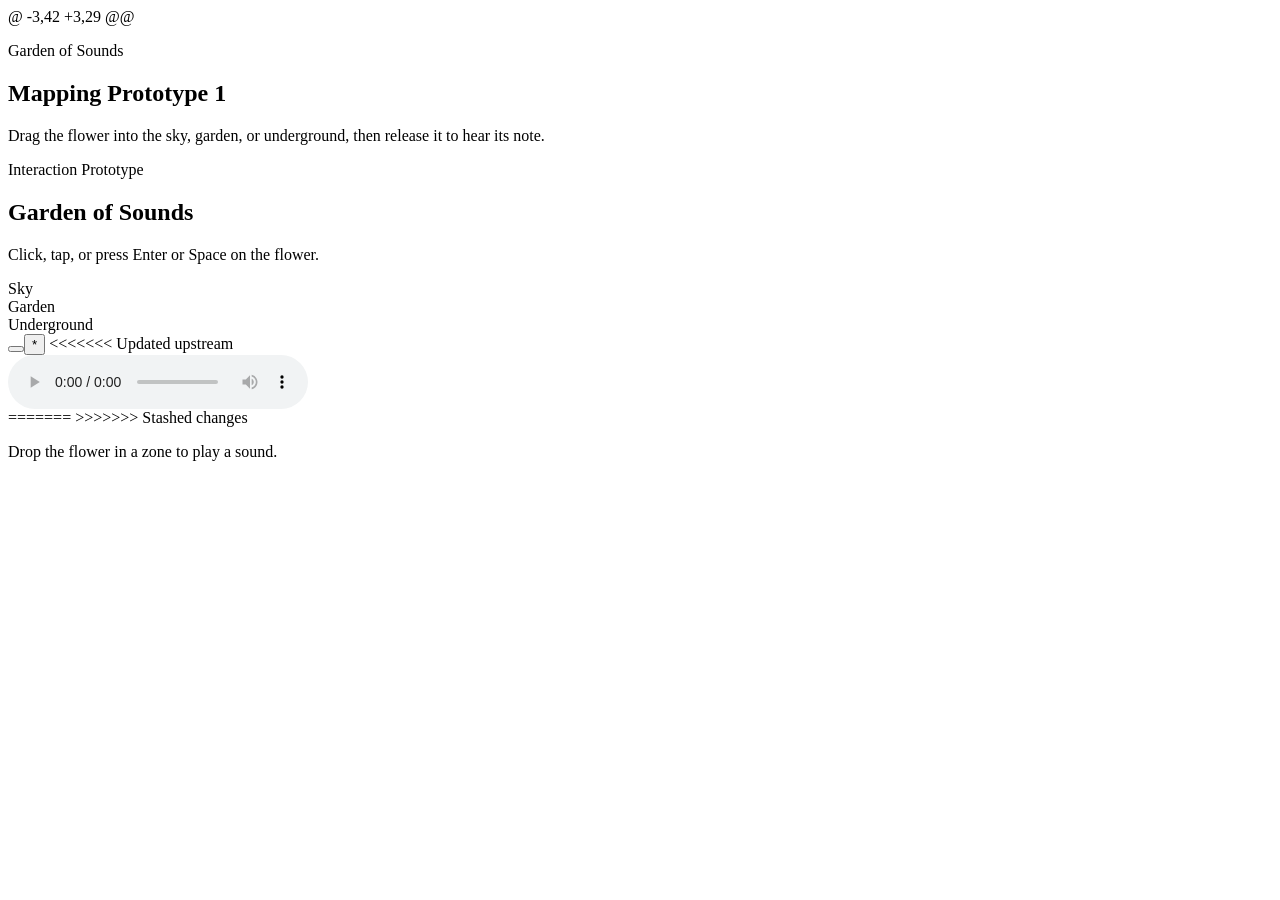
==== index1.html @ ed561bd3 "Create index1.html for Garden of Sounds prototype Added a new HTML structure for the 'Garden of Soun" ====
@ -3,42 +3,29 @@
<head>
    <meta charset="UTF-8">
    <meta name="viewport" content="width=device-width, initial-scale=1.0">
    <title>Garden of Sounds</title>

    <title>Garden of Sounds - Mapping Prototype 1</title>
    <link rel="stylesheet" href="reset.css">
    <link rel="stylesheet" href="style.css">
    <script src="main.js" defer></script>
    <script src="script.js" defer></script>
</head>
<body>
    <main class="garden-app">
        <section class="garden-canvas" aria-labelledby="prototype-title">
            <div class="sky-glow" aria-hidden="true"></div>
            <div class="garden-ground" aria-hidden="true"></div>
    <main class="prototype">
        <header class="intro">
            <p class="label">Garden of Sounds</p>
            <h1>Mapping Prototype 1</h1>
            <p>Drag the flower into the sky, garden, or underground, then release it to hear its note.</p>
        </header>

            <header class="prototype-copy">
                <p class="eyebrow">Interaction Prototype</p>
                <h1 id="prototype-title">Garden of Sounds</h1>
                <p class="instructions">Click, tap, or press Enter or Space on the flower.</p>
            </header>
        <section id="sound-canvas" class="sound-canvas" aria-label="Three-zone garden sound canvas">
            <div class="zone zone--sky" data-zone="sky" aria-hidden="true"><span>Sky</span></div>
            <div class="zone zone--garden" data-zone="garden" aria-hidden="true"><span>Garden</span></div>
            <div class="zone zone--underground" data-zone="underground" aria-hidden="true"><span>Underground</span></div>

            <button
                id="flower-button"
                class="flower-button"
                type="button"
                aria-describedby="note-status"
                aria-label="Play the next flower note"
            >
                <span class="flower-button__stem" aria-hidden="true"></span>
                <span class="flower-button__leaf flower-button__leaf--left" aria-hidden="true"></span>
                <span class="flower-button__leaf flower-button__leaf--right" aria-hidden="true"></span>
                <span class="flower-button__bloom" aria-hidden="true">
                    <span class="flower-button__petal flower-button__petal--top"></span>
                    <span class="flower-button__petal flower-button__petal--right"></span>
                    <span class="flower-button__petal flower-button__petal--bottom"></span>
                    <span class="flower-button__petal flower-button__petal--left"></span>
                    <span class="flower-button__center"></span>
                </span>
            <!-- A button gives the draggable object a meaningful accessible name. -->
            <button id="draggable-flower" class="draggable-flower" type="button" aria-label="Draggable flower">
                <span aria-hidden="true">*</span>
            </button>
<<<<<<< Updated upstream
            <section class="track-controls" aria-label="Audio track controls">
                <audio id="audio-track" controls preload="metadata">
                    <source src="./asset/audio/p-hase_Leapt.mp3" type="audio/mpeg">
@ -54,7 +41,13 @@
                    alt="painting of flowwers in a vase" id="flower-painting" data-note="a3">
                </div>
            </section>
=======
>>>>>>> Stashed changes
        </section>

        <p id="sound-status" class="sound-status" role="status" aria-live="polite">
            Drop the flower in a zone to play a sound.
        </p>
    </main>
</body>
</html>
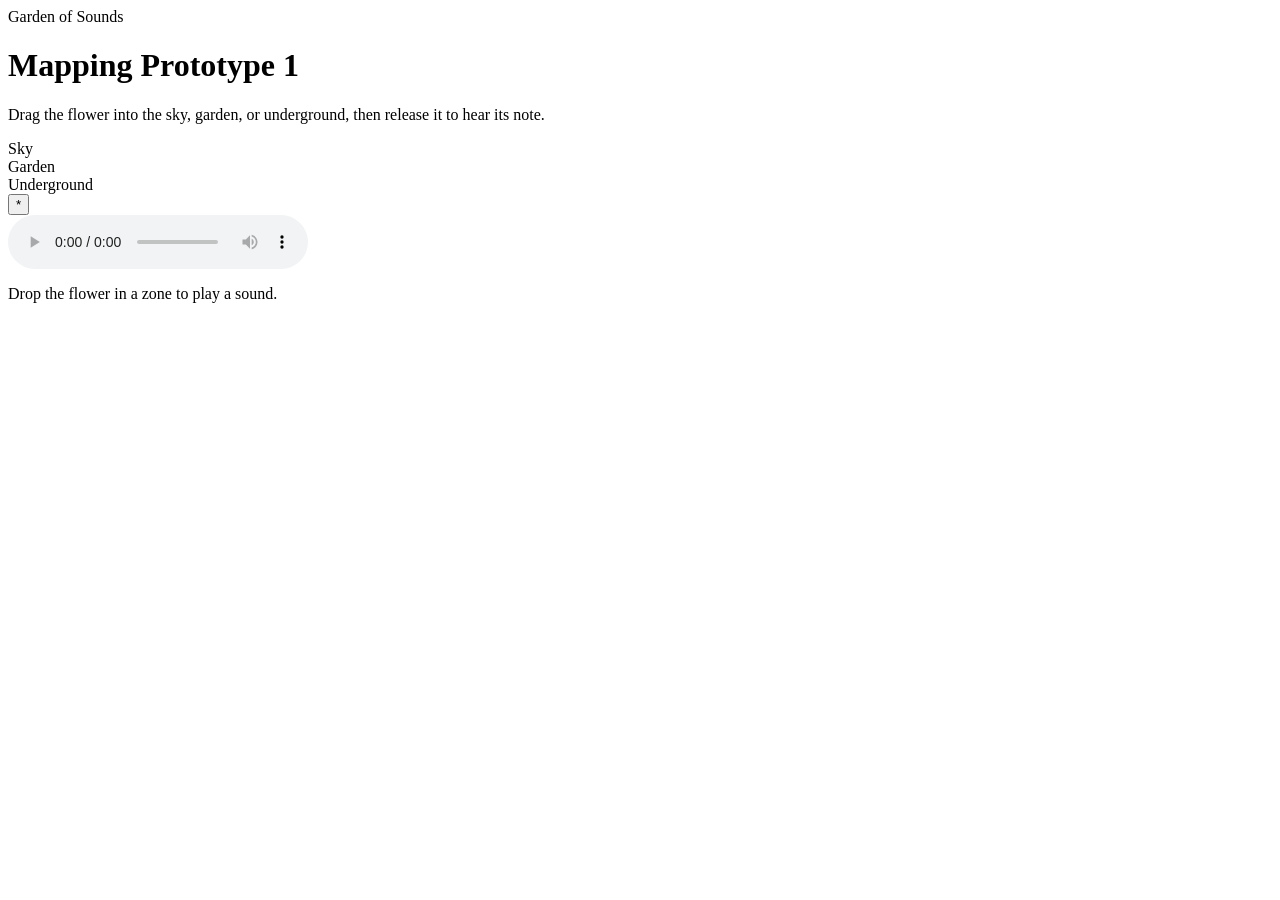
==== commit 9b50561c: "Refactor index1.html Removed unused elements and updated the structure of the HTML for the Garden of" ====
--- a/index1.html
+++ b/index1.html
@@ -1,70 +1,34 @@
-@ -3,42 +3,29 @@
 <head>
     <meta charset="UTF-8">
     <meta name="viewport" content="width=device-width, initial-scale=1.0">
-    <title>Garden of Sounds</title>
-
     <title>Garden of Sounds - Mapping Prototype 1</title>
     <link rel="stylesheet" href="reset.css">
     <link rel="stylesheet" href="style.css">
-    <script src="main.js" defer></script>
     <script src="script.js" defer></script>
 </head>
 <body>
-    <main class="garden-app">
-        <section class="garden-canvas" aria-labelledby="prototype-title">
-            <div class="sky-glow" aria-hidden="true"></div>
-            <div class="garden-ground" aria-hidden="true"></div>
     <main class="prototype">
         <header class="intro">
             <p class="label">Garden of Sounds</p>
             <h1>Mapping Prototype 1</h1>
             <p>Drag the flower into the sky, garden, or underground, then release it to hear its note.</p>
         </header>
-
-            <header class="prototype-copy">
-                <p class="eyebrow">Interaction Prototype</p>
-                <h1 id="prototype-title">Garden of Sounds</h1>
-                <p class="instructions">Click, tap, or press Enter or Space on the flower.</p>
-            </header>
         <section id="sound-canvas" class="sound-canvas" aria-label="Three-zone garden sound canvas">
             <div class="zone zone--sky" data-zone="sky" aria-hidden="true"><span>Sky</span></div>
             <div class="zone zone--garden" data-zone="garden" aria-hidden="true"><span>Garden</span></div>
             <div class="zone zone--underground" data-zone="underground" aria-hidden="true"><span>Underground</span></div>
 
-            <button
-                id="flower-button"
-                class="flower-button"
-                type="button"
-                aria-describedby="note-status"
-                aria-label="Play the next flower note"
-            >
-                <span class="flower-button__stem" aria-hidden="true"></span>
-                <span class="flower-button__leaf flower-button__leaf--left" aria-hidden="true"></span>
-                <span class="flower-button__leaf flower-button__leaf--right" aria-hidden="true"></span>
-                <span class="flower-button__bloom" aria-hidden="true">
-                    <span class="flower-button__petal flower-button__petal--top"></span>
-                    <span class="flower-button__petal flower-button__petal--right"></span>
-                    <span class="flower-button__petal flower-button__petal--bottom"></span>
-                    <span class="flower-button__petal flower-button__petal--left"></span>
-                    <span class="flower-button__center"></span>
-                </span>
             <!-- A button gives the draggable object a meaningful accessible name. -->
             <button id="draggable-flower" class="draggable-flower" type="button" aria-label="Draggable flower">
                 <span aria-hidden="true">*</span>
             </button>
-<<<<<<< Updated upstream
             <section class="track-controls" aria-label="Audio track controls">
                 <audio id="audio-track" controls preload="metadata">
                     <source src="./asset/audio/p-hase_Leapt.mp3" type="audio/mpeg">
-@ -54,7 +41,13 @@
                     alt="painting of flowwers in a vase" id="flower-painting" data-note="a3">
                 </div>
             </section>
-=======
->>>>>>> Stashed changes
         </section>
-
         <p id="sound-status" class="sound-status" role="status" aria-live="polite">
             Drop the flower in a zone to play a sound.
         </p>
